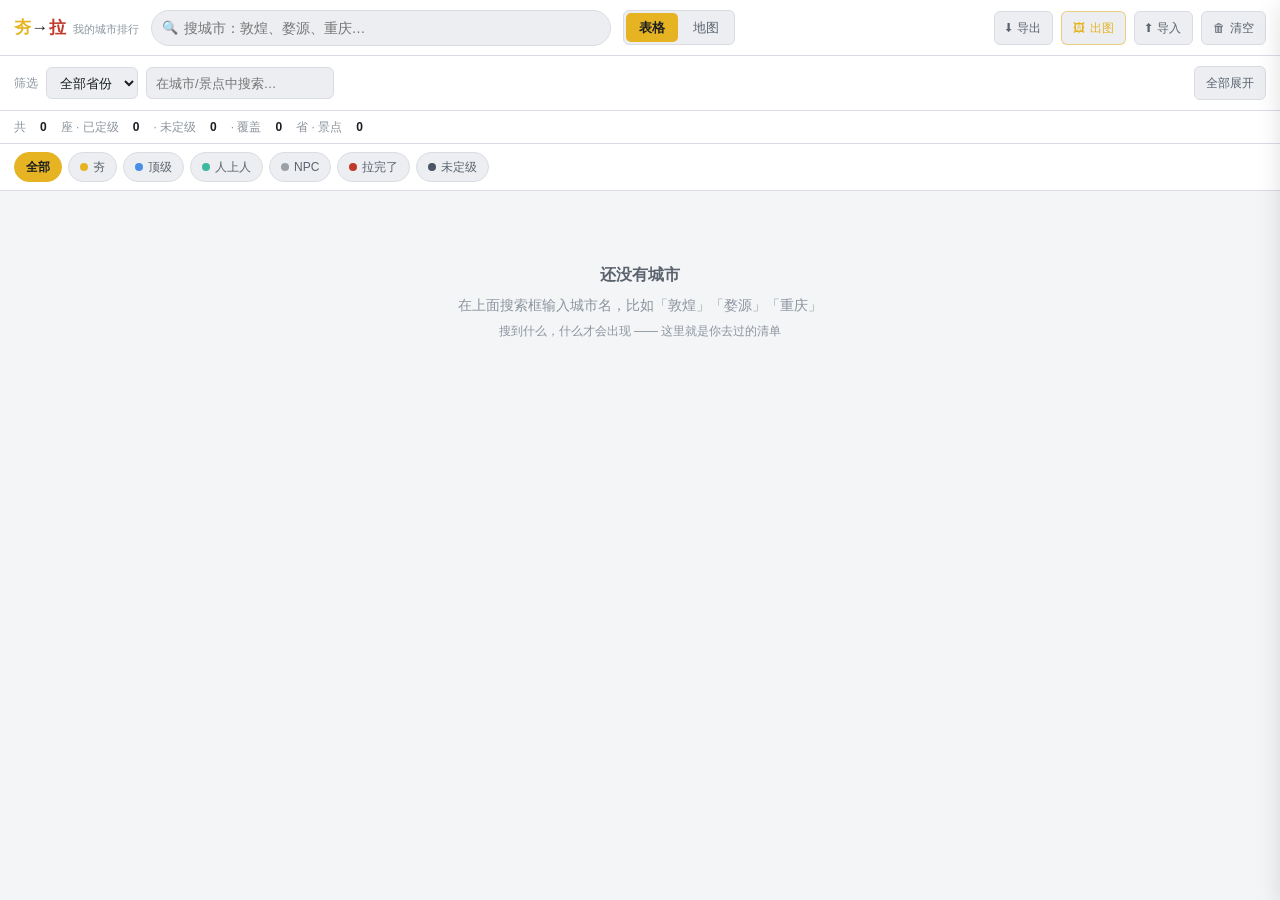
==== index.html @ aada3e12 "从夯到拉 · 城市旅游排行：初始版本 纯静态单文件 Web 应用，零依赖零后端，手机电脑双端可用。  功能： - 搜城市即添加（471 座，含敦煌/婺源/赤水等县级旅游重镇） - 六档定级：夯 / 顶" ====
<!DOCTYPE html>
<html lang="zh-CN">
<head>
<meta charset="UTF-8">
<meta name="viewport" content="width=device-width, initial-scale=1, viewport-fit=cover, maximum-scale=5">
<meta name="theme-color" content="#0e1013">
<meta name="apple-mobile-web-app-capable" content="yes">
<meta name="description" content="从夯到拉 —— 中国城市旅游排行，把自己去过的城市拖进夯、顶级、人上人、NPC、拉完了五档">
<title>从夯到拉 · 我的城市旅游排行</title>
<link rel="stylesheet" href="css/app.css">
</head>
<body>

<header class="app-header">
  <div class="brand">
    <span class="brand-main"><span class="hang">夯</span>→<span class="la">拉</span></span>
    <span class="brand-sub">我的城市排行</span>
  </div>

  <div class="search-wrap">
    <span class="search-icon">🔍</span>
    <input
      id="searchInput"
      class="search-input"
      type="search"
      placeholder="搜城市：敦煌、婺源、重庆…"
      autocomplete="off"
      spellcheck="false"
    >
    <button id="searchClear" class="search-clear" title="清空">✕</button>
    <div id="suggest" class="suggest"></div>
  </div>

  <div class="view-tabs">
    <button class="view-tab active" data-switch="table">表格</button>
    <button class="view-tab" data-switch="map">地图</button>
  </div>

  <div class="header-actions">
    <button id="btnExport" class="icon-btn" title="导出 JSON 备份">
      <span>⬇</span><span class="label">导出</span>
    </button>
    <button id="btnExportImg" class="icon-btn accent" title="导出排行长图（PNG）">
      <span>🖼</span><span class="label">出图</span>
    </button>
    <button id="btnImport" class="icon-btn" title="导入 JSON 备份">
      <span>⬆</span><span class="label">导入</span>
    </button>
    <button id="btnClear" class="icon-btn danger" title="清空全部">
      <span>🗑</span><span class="label">清空</span>
    </button>
  </div>
</header>

<main class="app-main">

  <!-- 表格视图 -->
  <section class="view active" data-view="table">
    <div class="table-view">
      <div class="toolbar">
        <span class="toolbar-label">筛选</span>
        <select id="provinceSelect">
          <option value="">全部省份</option>
        </select>
        <input id="tableQuery" type="text" placeholder="在城市/景点中搜索…">
        <span class="toolbar-spacer"></span>
        <button id="btnExpandAll" class="icon-btn" title="展开/收起全部档位">全部展开</button>
      </div>
      <div class="stats-bar" id="statsBar"></div>
      <div class="level-filter" id="levelFilter"></div>
      <div class="table-pane" id="tablePane"></div>
    </div>
  </section>

  <!-- 地图视图 -->
  <section class="view" data-view="map">
    <div class="map-view">
      <div class="map-pane" id="mapPane"></div>
      <div class="map-toolbar">
        <button class="map-btn" id="zoomIn" title="放大">＋</button>
        <button class="map-btn" id="zoomOut" title="缩小">－</button>
        <button class="map-btn" id="zoomReset" title="复位">⟲</button>
      </div>
      <div class="legend" id="legend"></div>
      <div class="map-hint" id="mapHint">在地图上拖动查看，滚轮或双指缩放</div>
    </div>
  </section>

</main>

<nav class="tabbar">
  <button class="active" data-switch="table">
    <span class="ti">▤</span><span>表格</span>
  </button>
  <button data-switch="map">
    <span class="ti">◉</span><span>地图</span>
  </button>
  <button id="tabExportImg">
    <span class="ti">🖼</span><span>出图</span>
  </button>
  <button id="tabExport">
    <span class="ti">⬇</span><span>备份</span>
  </button>
</nav>

<input type="file" id="fileInput" accept=".json,application/json" hidden>
<div class="toast" id="toast"></div>

<script type="module" src="src/app.js"></script>

<script>
  // 手机端底部标签栏的按钮复用顶栏逻辑
  document.getElementById('tabExport')?.addEventListener('click', () => {
    document.getElementById('btnExport')?.click();
  });
  document.getElementById('tabExportImg')?.addEventListener('click', () => {
    document.getElementById('btnExportImg')?.click();
  });
</script>

</body>
</html>
---- css/app.css ----
/* ==========================================================================
   从夯到拉 · 城市旅游排名
   样式：桌面左右分栏，手机单栏 + 底部标签栏
   ========================================================================== */

:root {
  --bg: #0e1013;
  --bg-elev: #16191d;
  --bg-elev-2: #1d2126;
  --border: #2a2f36;
  --border-strong: #3a4149;
  --text: #e8eaed;
  --text-dim: #9aa3ad;
  --text-faint: #6b747e;
  --accent: #e6b422;

  --hang: #e6b422;
  --ding: #4a8fe7;
  --ren: #3fb8a0;
  --npc: #9aa0a6;
  --la: #c0392b;
  --none: #4b5563;

  --radius: 10px;
  --radius-sm: 6px;
  --shadow: 0 6px 24px rgba(0, 0, 0, 0.45);
  --header-h: 56px;
  --tabbar-h: 56px;
  --prov-line: #4a5563;
}

@media (prefers-color-scheme: light) {
  :root {
    --bg: #f4f5f7;
    --bg-elev: #ffffff;
    --bg-elev-2: #eceef1;
    --border: #d9dde3;
    --border-strong: #c2c8d0;
    --text: #1a1d21;
    --text-dim: #5a636e;
    --text-faint: #8b949e;
    --shadow: 0 6px 24px rgba(0, 0, 0, 0.12);
    --prov-line: #9aa5b1;
  }
}

* { box-sizing: border-box; }

html, body {
  margin: 0;
  padding: 0;
  height: 100%;
  overscroll-behavior: none;
}

body {
  background: var(--bg);
  color: var(--text);
  font-family: -apple-system, BlinkMacSystemFont, "PingFang SC", "Hiragino Sans GB",
    "Microsoft YaHei", "Segoe UI", Roboto, sans-serif;
  font-size: 14px;
  line-height: 1.5;
  -webkit-font-smoothing: antialiased;
  -webkit-tap-highlight-color: transparent;
}

button, input, select, textarea {
  font: inherit;
  color: inherit;
}

button { cursor: pointer; }

/* ---------------------------------------------------------------- 顶栏 */

.app-header {
  position: sticky;
  top: 0;
  z-index: 40;
  height: var(--header-h);
  display: flex;
  align-items: center;
  gap: 12px;
  padding: 0 14px;
  background: var(--bg-elev);
  border-bottom: 1px solid var(--border);
}

.brand {
  display: flex;
  align-items: baseline;
  gap: 6px;
  flex-shrink: 0;
}

.brand-main {
  font-size: 17px;
  font-weight: 700;
  letter-spacing: 0.5px;
}

.brand-main .hang { color: var(--hang); }
.brand-main .la { color: var(--la); }

.brand-sub {
  font-size: 11px;
  color: var(--text-faint);
}

.search-wrap {
  position: relative;
  flex: 1;
  max-width: 460px;
}

.search-input {
  width: 100%;
  height: 36px;
  padding: 0 34px 0 32px;
  background: var(--bg-elev-2);
  border: 1px solid var(--border);
  border-radius: 18px;
  outline: none;
  transition: border-color 0.15s;
}

.search-input:focus { border-color: var(--accent); }

.search-icon {
  position: absolute;
  left: 11px;
  top: 50%;
  transform: translateY(-50%);
  color: var(--text-faint);
  pointer-events: none;
  font-size: 13px;
}

.search-clear {
  position: absolute;
  right: 8px;
  top: 50%;
  transform: translateY(-50%);
  width: 20px;
  height: 20px;
  display: none;
  align-items: center;
  justify-content: center;
  background: var(--border);
  border: none;
  border-radius: 50%;
  color: var(--text-dim);
  font-size: 12px;
  line-height: 1;
}

.search-clear.show { display: flex; }

.suggest {
  position: absolute;
  top: calc(100% + 6px);
  left: 0;
  right: 0;
  max-height: 320px;
  overflow-y: auto;
  background: var(--bg-elev);
  border: 1px solid var(--border-strong);
  border-radius: var(--radius);
  box-shadow: var(--shadow);
  display: none;
  z-index: 50;
}

.suggest.show { display: block; }

.suggest-item {
  display: flex;
  align-items: center;
  gap: 10px;
  padding: 9px 12px;
  border-bottom: 1px solid var(--border);
  cursor: pointer;
}

.suggest-item:last-child { border-bottom: none; }
.suggest-item:hover, .suggest-item.active { background: var(--bg-elev-2); }

.suggest-name { font-weight: 600; }

.suggest-prov {
  font-size: 11px;
  color: var(--text-faint);
  background: var(--bg-elev-2);
  padding: 1px 6px;
  border-radius: 4px;
}

.suggest-alias {
  flex: 1;
  font-size: 11px;
  color: var(--text-dim);
  overflow: hidden;
  text-overflow: ellipsis;
  white-space: nowrap;
}

.suggest-add {
  font-size: 11px;
  color: var(--accent);
  border: 1px solid var(--accent);
  padding: 1px 7px;
  border-radius: 4px;
  flex-shrink: 0;
}

.suggest-item.is-added .suggest-add {
  color: var(--text-faint);
  border-color: var(--border-strong);
}

.suggest-empty {
  padding: 16px;
  text-align: center;
  color: var(--text-faint);
  font-size: 13px;
}

.header-actions {
  display: flex;
  gap: 8px;
  margin-left: auto;
  flex-shrink: 0;
}

.icon-btn {
  height: 34px;
  padding: 0 11px;
  background: var(--bg-elev-2);
  border: 1px solid var(--border);
  border-radius: var(--radius-sm);
  color: var(--text-dim);
  font-size: 12px;
  display: inline-flex;
  align-items: center;
  gap: 5px;
  transition: all 0.15s;
  white-space: nowrap;
}

.icon-btn:hover { border-color: var(--border-strong); color: var(--text); }
.icon-btn.danger:hover { border-color: var(--la); color: var(--la); }
.icon-btn[disabled] { opacity: 0.5; pointer-events: none; }

/* 出图按钮是主推功能，给个描边强调 */
.icon-btn.accent {
  border-color: rgba(230, 180, 34, 0.55);
  color: var(--accent);
}

.icon-btn.accent:hover {
  border-color: var(--accent);
  background: rgba(230, 180, 34, 0.12);
}

/* ------------------------------------------------------------ 视图切换 */

.view-tabs {
  display: flex;
  gap: 2px;
  background: var(--bg-elev-2);
  border: 1px solid var(--border);
  border-radius: var(--radius-sm);
  padding: 2px;
  flex-shrink: 0;
}

.view-tab {
  padding: 5px 13px;
  background: transparent;
  border: none;
  border-radius: 5px;
  color: var(--text-dim);
  font-size: 13px;
  transition: all 0.15s;
}

.view-tab.active {
  background: var(--accent);
  color: #1a1d21;
  font-weight: 600;
}

/* ---------------------------------------------------------------- 主体 */

.app-main {
  height: calc(100dvh - var(--header-h));
  overflow: hidden;
}

.view {
  height: 100%;
  display: none;
}

.view.active { display: flex; }

/* ---------------------------------------------------------------- 地图 */

.map-view {
  flex: 1;
  position: relative;
  overflow: hidden;
  min-width: 0;
}

.map-pane {
  position: absolute;
  inset: 0;
  background: var(--bg);
  overflow: hidden;
  touch-action: none;
}

#mapSvg {
  width: 100%;
  height: 100%;
  display: block;
  cursor: grab;
}

#mapSvg.dragging { cursor: grabbing; }

/* 省级界线层：单独一层、单独样式，叠在地级市地块之上。
   底图是 370 个地级市拼的，省界若跟市界一个粗细就完全看不出省份分界，
   所以这里更粗（1.1）、更亮、并带一点光晕，让省界一眼可辨。 */
.province {
  fill: none;
  stroke: var(--prov-line, #5a6674);
  stroke-width: 1.1;
  vector-effect: non-scaling-stroke;
  stroke-linejoin: round;
  pointer-events: none;
  transition: stroke 0.2s;
}

.province.has-cities { stroke: var(--accent); }

/* 地级市填色底图 */
.city-area {
  fill: var(--bg-elev);
  stroke: #262b31;
  stroke-width: 0.35;
  vector-effect: non-scaling-stroke;
  transition: fill 0.18s ease, fill-opacity 0.18s ease;
}

.city-area.painted { cursor: pointer; }

.city-area.painted:hover {
  stroke: var(--text);
  stroke-width: 1;
}

.city-area.selected {
  stroke: #fff;
  stroke-width: 1.8;
}

.city-dot {
  cursor: pointer;
  transition: r 0.15s;
}

.city-dot circle {
  stroke: rgba(0, 0, 0, 0.5);
  stroke-width: 0.8;
  vector-effect: non-scaling-stroke;
}

/* 直辖市/大地块城市也画点：整图缩放下地块太小，只靠填色找不到。
   点小一号、不要描边，跟县级重镇的大点区分开。 */
.city-dot.is-area circle {
  stroke-width: 0.6;
  stroke: rgba(255, 255, 255, 0.35);
}

.city-dot:hover circle,
.city-dot.selected circle {
  stroke: #fff;
  stroke-width: 2;
}

.city-dot text {
  fill: var(--text);
  font-size: 9px;
  font-weight: 600;
  text-anchor: middle;
  paint-order: stroke;
  stroke: var(--bg);
  stroke-width: 2.5;
  stroke-linejoin: round;
  pointer-events: none;
  user-select: none;
}

.map-toolbar {
  position: absolute;
  top: 12px;
  right: 12px;
  display: flex;
  flex-direction: column;
  gap: 6px;
}

.map-btn {
  width: 34px;
  height: 34px;
  display: flex;
  align-items: center;
  justify-content: center;
  background: var(--bg-elev);
  border: 1px solid var(--border-strong);
  border-radius: var(--radius-sm);
  color: var(--text-dim);
  font-size: 15px;
  box-shadow: var(--shadow);
}

.map-btn:hover { color: var(--text); border-color: var(--accent); }

.legend {
  position: absolute;
  left: 12px;
  bottom: 12px;
  background: var(--bg-elev);
  border: 1px solid var(--border);
  border-radius: var(--radius);
  padding: 9px 11px;
  box-shadow: var(--shadow);
  max-width: 190px;
}

.legend-title {
  font-size: 11px;
  color: var(--text-faint);
  margin-bottom: 7px;
  letter-spacing: 0.5px;
}

.legend-row {
  display: flex;
  align-items: center;
  gap: 7px;
  font-size: 12px;
  padding: 2px 0;
  cursor: pointer;
  border-radius: 4px;
}

.legend-row:hover { background: var(--bg-elev-2); }
.legend-row.muted { opacity: 0.35; }

.legend-swatch {
  width: 11px;
  height: 11px;
  border-radius: 3px;
  flex-shrink: 0;
}

.legend-count {
  margin-left: auto;
  color: var(--text-faint);
  font-size: 11px;
  font-variant-numeric: tabular-nums;
}

.map-hint {
  position: absolute;
  left: 50%;
  top: 50%;
  transform: translate(-50%, -50%);
  text-align: center;
  color: var(--text-faint);
  pointer-events: none;
  padding: 20px;
}

.map-hint strong {
  display: block;
  font-size: 15px;
  color: var(--text-dim);
  margin-bottom: 5px;
}

/* ------------------------------------------------------------ 表格 */

.table-view {
  flex: 1;
  display: flex;
  flex-direction: column;
  overflow: hidden;
  min-width: 0;
}

.table-pane {
  flex: 1;
  display: flex;
  flex-direction: column;
  overflow: hidden;
  min-height: 0;
}

.toolbar-spacer { flex: 1; }

.level-filter {
  display: flex;
  gap: 6px;
  padding: 8px 14px;
  flex-wrap: wrap;
  border-bottom: 1px solid var(--border);
  background: var(--bg-elev);
}

.toolbar {
  display: flex;
  align-items: center;
  gap: 8px;
  padding: 10px 14px;
  border-bottom: 1px solid var(--border);
  background: var(--bg-elev);
  flex-wrap: wrap;
}

.toolbar select,
.toolbar input[type="text"] {
  height: 32px;
  padding: 0 9px;
  background: var(--bg-elev-2);
  border: 1px solid var(--border);
  border-radius: var(--radius-sm);
  outline: none;
  font-size: 13px;
}

.toolbar select:focus,
.toolbar input:focus { border-color: var(--accent); }

.toolbar-label {
  font-size: 12px;
  color: var(--text-faint);
}

.chip {
  height: 30px;
  padding: 0 11px;
  background: var(--bg-elev-2);
  border: 1px solid var(--border);
  border-radius: 15px;
  color: var(--text-dim);
  font-size: 12px;
  display: inline-flex;
  align-items: center;
  gap: 5px;
}

.chip.active {
  background: var(--accent);
  border-color: var(--accent);
  color: #1a1d21;
  font-weight: 600;
}

.chip .dot {
  width: 8px;
  height: 8px;
  border-radius: 50%;
}

.stats-bar {
  display: flex;
  gap: 14px;
  padding: 7px 14px;
  font-size: 12px;
  color: var(--text-faint);
  border-bottom: 1px solid var(--border);
  background: var(--bg-elev);
  overflow-x: auto;
  white-space: nowrap;
}

.stats-bar b {
  color: var(--text);
  font-variant-numeric: tabular-nums;
}

.board {
  flex: 1;
  overflow-y: auto;
  padding: 12px 14px 24px;
  -webkit-overflow-scrolling: touch;
}

.tier-row {
  display: flex;
  gap: 0;
  margin-bottom: 10px;
  border-radius: var(--radius);
  overflow: hidden;
  border: 1px solid var(--border);
  background: var(--bg-elev);
  min-height: 76px;
}

.tier-row.drop-target {
  border-color: var(--accent);
  box-shadow: 0 0 0 2px rgba(230, 180, 34, 0.25);
}

.tier-row.collapsed .tier-items {
  display: none;
}

.tier-row.collapsed {
  min-height: 0;
}

.tier-row.collapsed .tier-label {
  width: 100%;
  flex-direction: row;
  gap: 8px;
  padding: 9px 12px;
  justify-content: flex-start;
}

.tier-row.collapsed .tier-label .tl-name { font-size: 14px; }
.tier-row.collapsed .tier-label .tl-sub { display: inline; }
.tier-row.collapsed .tier-label .tl-count { margin-left: auto; }

.tier-label { cursor: pointer; user-select: none; }

.tier-label {
  width: 92px;
  flex-shrink: 0;
  display: flex;
  flex-direction: column;
  align-items: center;
  justify-content: center;
  gap: 3px;
  padding: 8px 6px;
  color: #12151a;
  font-weight: 700;
  text-align: center;
}

.tier-label .tl-name { font-size: 15px; line-height: 1.1; }
.tier-label .tl-sub { font-size: 9px; opacity: 0.75; font-weight: 500; }
.tier-label .tl-count {
  font-size: 10px;
  background: rgba(0, 0, 0, 0.22);
  border-radius: 8px;
  padding: 0 6px;
  font-variant-numeric: tabular-nums;
}

.tier-items {
  flex: 1;
  display: flex;
  flex-wrap: wrap;
  align-content: flex-start;
  gap: 7px;
  padding: 9px;
  min-height: 76px;
}

.tier-items:empty::after {
  content: "拖到这里";
  color: var(--text-faint);
  font-size: 12px;
  align-self: center;
  padding-left: 4px;
}

.city-card {
  display: inline-flex;
  align-items: center;
  gap: 6px;
  padding: 6px 10px;
  background: var(--bg-elev-2);
  border: 1px solid var(--border);
  border-radius: var(--radius-sm);
  cursor: grab;
  user-select: none;
  transition: transform 0.12s, border-color 0.12s, box-shadow 0.12s;
  touch-action: none;
  max-width: 100%;
}

.city-card:hover {
  border-color: var(--border-strong);
  box-shadow: 0 2px 8px rgba(0, 0, 0, 0.25);
}

.city-card.dragging {
  opacity: 0.4;
  cursor: grabbing;
}

.city-card.selected {
  border-color: var(--accent);
  box-shadow: 0 0 0 1px var(--accent);
}

.city-card .cc-name {
  font-weight: 600;
  font-size: 13px;
  white-space: nowrap;
}

.city-card .cc-prov {
  font-size: 10px;
  color: var(--text-faint);
  white-space: nowrap;
}

.city-card .cc-spots {
  font-size: 10px;
  color: var(--text-faint);
  background: var(--bg);
  border-radius: 8px;
  padding: 0 5px;
  font-variant-numeric: tabular-nums;
}

/* 拖拽浮层 */
.drag-ghost {
  position: fixed;
  pointer-events: none;
  z-index: 999;
  opacity: 0.92;
  transform: translate(-50%, -50%) scale(1.05);
  box-shadow: var(--shadow);
}

.drag-ghost .city-card {
  border-color: var(--accent);
  background: var(--bg-elev);
  cursor: grabbing;
}

.empty-state {
  text-align: center;
  padding: 60px 24px;
  color: var(--text-faint);
}

.empty-state strong {
  display: block;
  font-size: 16px;
  color: var(--text-dim);
  margin-bottom: 8px;
}

.empty-state p { margin: 0 0 6px; }

.empty-state .hint {
  font-size: 12px;
  color: var(--text-faint);
}

/* ------------------------------------------------------------ 详情面板 */

.detail {
  position: fixed;
  top: 0;
  right: 0;
  bottom: 0;
  width: 380px;
  max-width: 100%;
  background: var(--bg-elev);
  border-left: 1px solid var(--border);
  box-shadow: var(--shadow);
  transform: translateX(100%);
  transition: transform 0.22s ease;
  z-index: 60;
  display: flex;
  flex-direction: column;
}

.detail.open { transform: translateX(0); }

.detail-head {
  display: flex;
  align-items: flex-start;
  gap: 10px;
  padding: 14px 16px;
  border-bottom: 1px solid var(--border);
}

.detail-title { flex: 1; min-width: 0; }

.detail-title h2 {
  margin: 0;
  font-size: 19px;
  line-height: 1.2;
}

.detail-meta {
  font-size: 12px;
  color: var(--text-faint);
  margin-top: 3px;
}

.detail-close {
  width: 30px;
  height: 30px;
  flex-shrink: 0;
  display: flex;
  align-items: center;
  justify-content: center;
  background: var(--bg-elev-2);
  border: 1px solid var(--border);
  border-radius: var(--radius-sm);
  color: var(--text-dim);
  font-size: 16px;
}

.detail-close:hover { color: var(--text); }

.detail-body {
  flex: 1;
  overflow-y: auto;
  padding: 14px 16px 28px;
}

.field { margin-bottom: 18px; }

.field-label {
  font-size: 11px;
  color: var(--text-faint);
  letter-spacing: 0.6px;
  margin-bottom: 8px;
  text-transform: uppercase;
}

.level-picker {
  display: flex;
  flex-wrap: wrap;
  gap: 6px;
}

.level-opt {
  padding: 5px 11px;
  border-radius: var(--radius-sm);
  border: 1px solid var(--border);
  background: var(--bg-elev-2);
  color: var(--text-dim);
  font-size: 13px;
  transition: all 0.15s;
}

.level-opt.active {
  color: #12151a;
  font-weight: 700;
  border-color: transparent;
}

.spot-list {
  display: flex;
  flex-wrap: wrap;
  gap: 6px;
  margin-bottom: 8px;
}

.spot {
  display: inline-flex;
  align-items: center;
  gap: 5px;
  padding: 4px 9px;
  background: var(--bg-elev-2);
  border: 1px solid var(--border);
  border-radius: 14px;
  font-size: 12px;
}

.spot button {
  background: none;
  border: none;
  color: var(--text-faint);
  font-size: 14px;
  line-height: 1;
  padding: 0;
}

.spot button:hover { color: var(--la); }

.spot-empty {
  font-size: 12px;
  color: var(--text-faint);
  padding: 4px 0;
}

.spot-add {
  display: flex;
  gap: 6px;
}

.spot-add input {
  flex: 1;
  height: 32px;
  padding: 0 9px;
  background: var(--bg-elev-2);
  border: 1px solid var(--border);
  border-radius: var(--radius-sm);
  outline: none;
  font-size: 13px;
}

.spot-add input:focus { border-color: var(--accent); }

.spot-add button {
  height: 32px;
  padding: 0 13px;
  background: var(--accent);
  border: none;
  border-radius: var(--radius-sm);
  color: #1a1d21;
  font-weight: 600;
  font-size: 13px;
}

.note-area {
  width: 100%;
  min-height: 82px;
  padding: 9px;
  background: var(--bg-elev-2);
  border: 1px solid var(--border);
  border-radius: var(--radius-sm);
  outline: none;
  resize: vertical;
  font-size: 13px;
  line-height: 1.55;
}

.note-area:focus { border-color: var(--accent); }

.detail-foot {
  display: flex;
  gap: 8px;
  padding: 12px 16px;
  border-top: 1px solid var(--border);
}

.btn {
  height: 36px;
  padding: 0 14px;
  background: var(--bg-elev-2);
  border: 1px solid var(--border);
  border-radius: var(--radius-sm);
  color: var(--text-dim);
  font-size: 13px;
  display: inline-flex;
  align-items: center;
  justify-content: center;
  gap: 5px;
}

.btn:hover { border-color: var(--border-strong); color: var(--text); }
.btn.primary { background: var(--accent); border-color: var(--accent); color: #1a1d21; font-weight: 600; }
.btn.danger:hover { border-color: var(--la); color: var(--la); }
.btn.grow { flex: 1; }

/* ------------------------------------------------------------ 提示条 */

.toast {
  position: fixed;
  left: 50%;
  bottom: 76px;
  transform: translate(-50%, 12px);
  padding: 9px 18px;
  background: var(--bg-elev);
  border: 1px solid var(--border-strong);
  border-radius: 20px;
  box-shadow: var(--shadow);
  font-size: 13px;
  opacity: 0;
  pointer-events: none;
  transition: opacity 0.2s, transform 0.2s;
  z-index: 200;
  max-width: 90vw;
  text-align: center;
}

.toast.show {
  opacity: 1;
  transform: translate(-50%, 0);
}

/* ------------------------------------------------------------ 底部标签 */

.tabbar {
  position: fixed;
  left: 0;
  right: 0;
  bottom: 0;
  height: var(--tabbar-h);
  display: none;
  background: var(--bg-elev);
  border-top: 1px solid var(--border);
  z-index: 45;
  padding-bottom: env(safe-area-inset-bottom, 0);
}

.tabbar button {
  flex: 1;
  background: none;
  border: none;
  color: var(--text-faint);
  font-size: 11px;
  display: flex;
  flex-direction: column;
  align-items: center;
  justify-content: center;
  gap: 2px;
}

.tabbar button.active { color: var(--accent); }
.tabbar button .ti { font-size: 17px; line-height: 1; }

#tabExportImg { color: var(--accent); }

/* ------------------------------------------------------------ 遮罩 */

.scrim {
  position: fixed;
  inset: 0;
  background: rgba(0, 0, 0, 0.5);
  opacity: 0;
  pointer-events: none;
  transition: opacity 0.22s;
  z-index: 55;
}

.scrim.show { opacity: 1; pointer-events: auto; }

/* ==========================================================================
   响应式
   ========================================================================== */

/* 窄屏：单栏 + 底部标签栏 */
@media (max-width: 720px) {
  .app-header {
    padding: 0 10px;
    gap: 8px;
  }

  .brand-sub { display: none; }

  .view-tabs { display: none; }

  .header-actions .label { display: none; }

  .icon-btn { padding: 0 9px; }

  .app-main {
    height: calc(100dvh - var(--header-h) - var(--tabbar-h));
  }

  .tabbar { display: flex; }

  .detail {
    width: 100%;
    top: auto;
    height: 82dvh;
    border-left: none;
    border-top: 1px solid var(--border);
    border-radius: 14px 14px 0 0;
    transform: translateY(100%);
  }

  .detail.open { transform: translateY(0); }

  .toast { bottom: calc(var(--tabbar-h) + 20px); }

  .tier-label { width: 66px; }
  .tier-label .tl-name { font-size: 13px; }
  .tier-label .tl-sub { display: none; }

  .legend {
    max-width: 150px;
    padding: 7px 9px;
    font-size: 11px;
  }

  .board { padding: 10px 10px 20px; }
}

/* 超窄屏 */
@media (max-width: 400px) {
  .city-card .cc-prov { display: none; }
  .tier-label { width: 56px; }
}

/* 宽屏：详情面板并排不遮挡 */
@media (min-width: 1100px) {
  .detail {
    position: fixed;
    width: 400px;
  }
}

@media (prefers-reduced-motion: reduce) {
  * { transition: none !important; animation: none !important; }
}
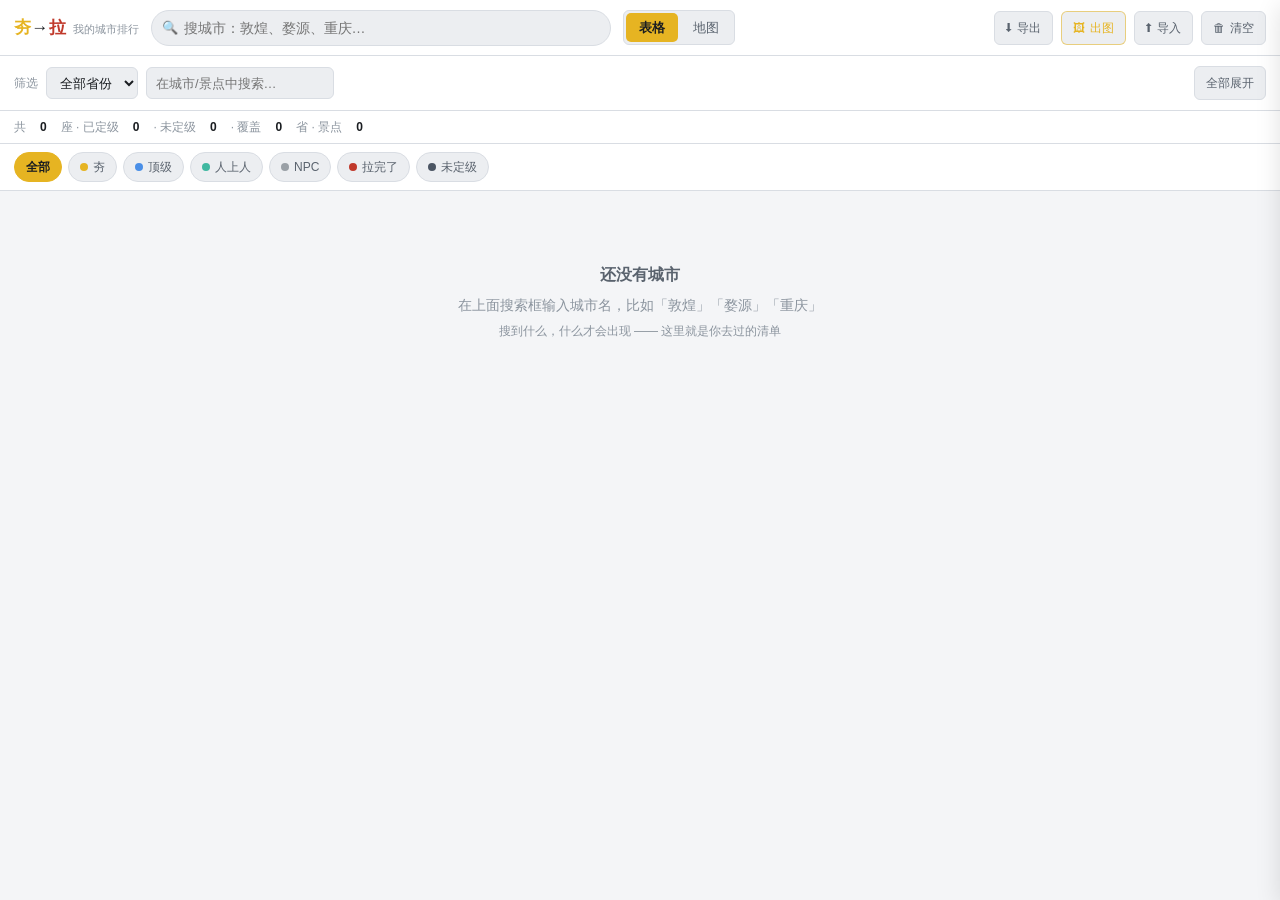
==== commit 8d582395: "加 PWA 支持、Service Worker 离线缓存、单文件版页面 - manifest.json + icons/（SVG + 180/192/512 PNG + maskable）：   手机" ====
--- a/index.html
+++ b/index.html
@@ -5,8 +5,14 @@
 <meta name="viewport" content="width=device-width, initial-scale=1, viewport-fit=cover, maximum-scale=5">
 <meta name="theme-color" content="#0e1013">
 <meta name="apple-mobile-web-app-capable" content="yes">
+<meta name="mobile-web-app-capable" content="yes">
+<meta name="apple-mobile-web-app-status-bar-style" content="black-translucent">
+<meta name="apple-mobile-web-app-title" content="从夯到拉">
 <meta name="description" content="从夯到拉 —— 中国城市旅游排行，把自己去过的城市拖进夯、顶级、人上人、NPC、拉完了五档">
 <title>从夯到拉 · 我的城市旅游排行</title>
+<link rel="manifest" href="manifest.json">
+<link rel="icon" href="icons/icon.svg" type="image/svg+xml">
+<link rel="apple-touch-icon" href="icons/icon-180.png">
 <link rel="stylesheet" href="css/app.css">
 </head>
 <body>
@@ -116,6 +122,14 @@
   document.getElementById('tabExportImg')?.addEventListener('click', () => {
     document.getElementById('btnExportImg')?.click();
   });
+
+  // 注册 Service Worker，让部署版离线可用 / 添加到主屏幕后像原生 App
+  // file:// 下 SW 不可用，静默跳过；GitHub Pages 走 https，正常注册
+  if ('serviceWorker' in navigator && location.protocol.startsWith('http')) {
+    window.addEventListener('load', () => {
+      navigator.serviceWorker.register('sw.js').catch(() => {});
+    });
+  }
 </script>
 
 </body>
